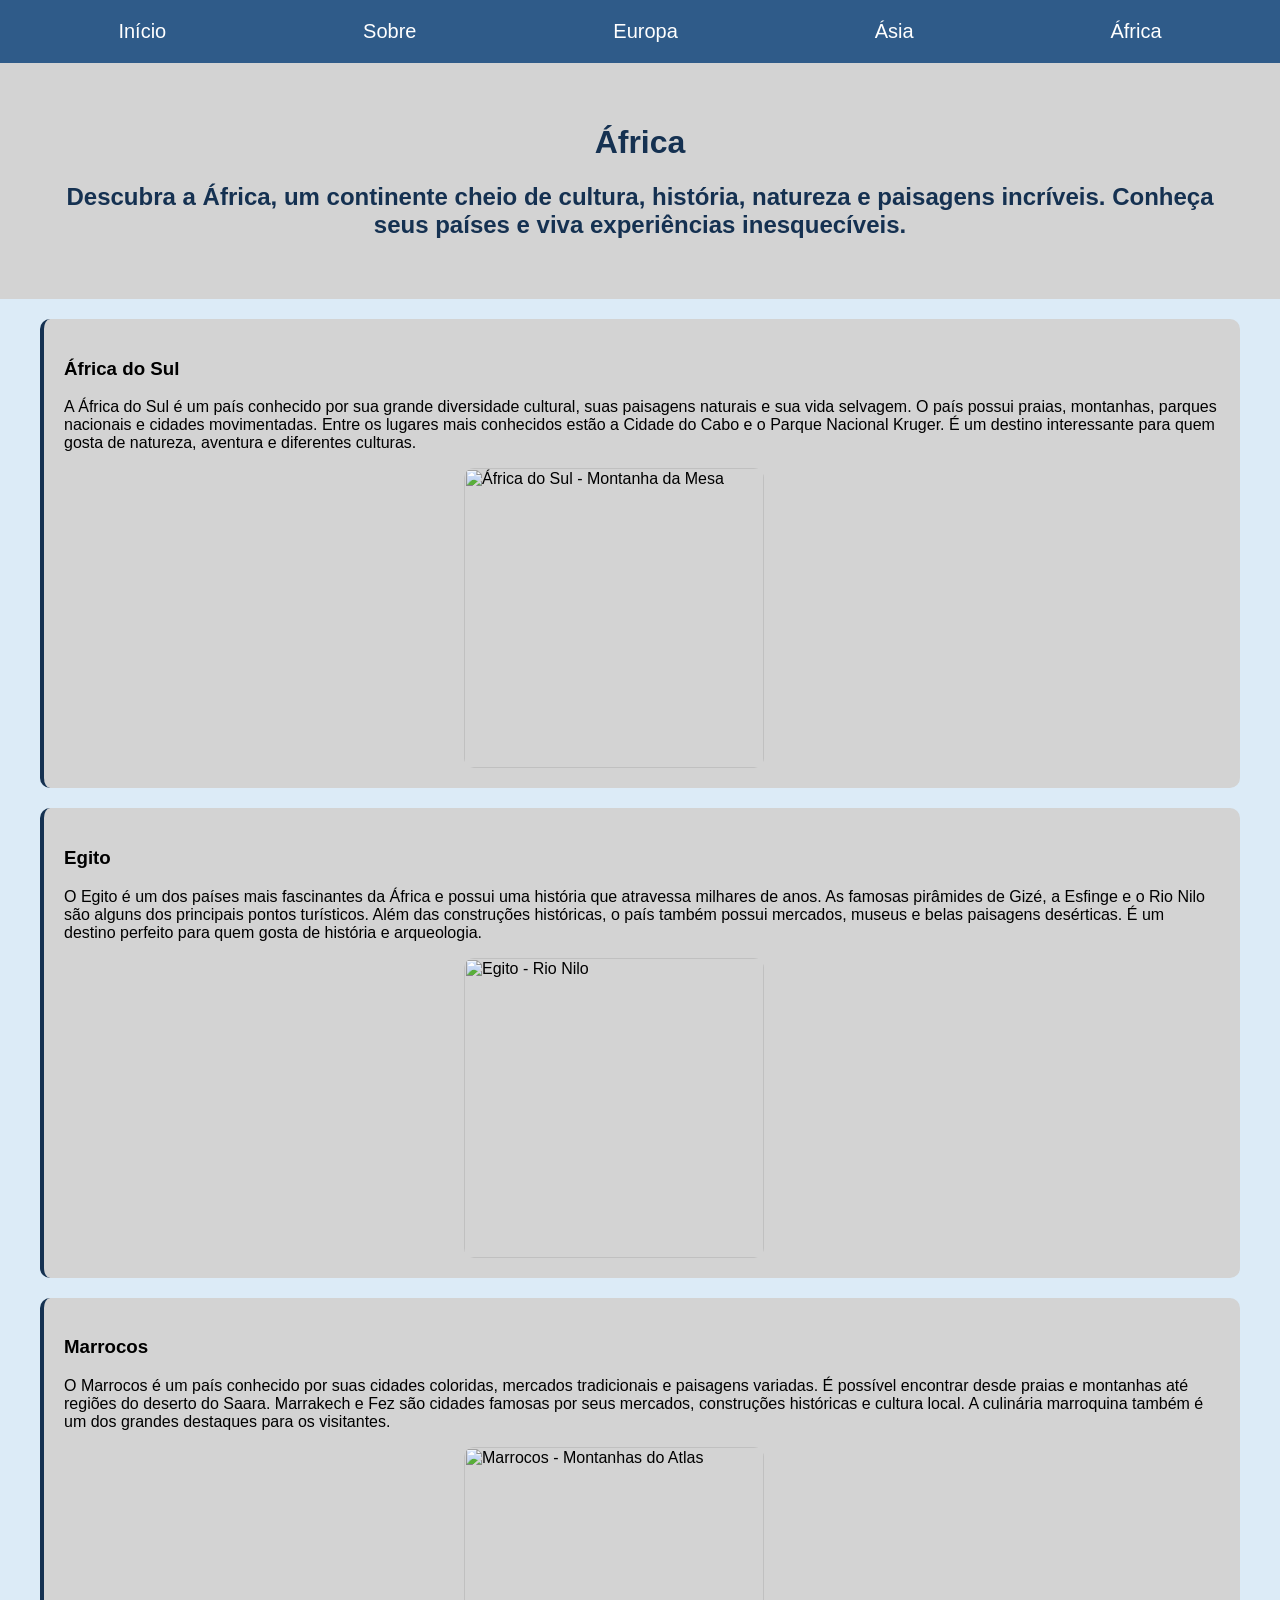
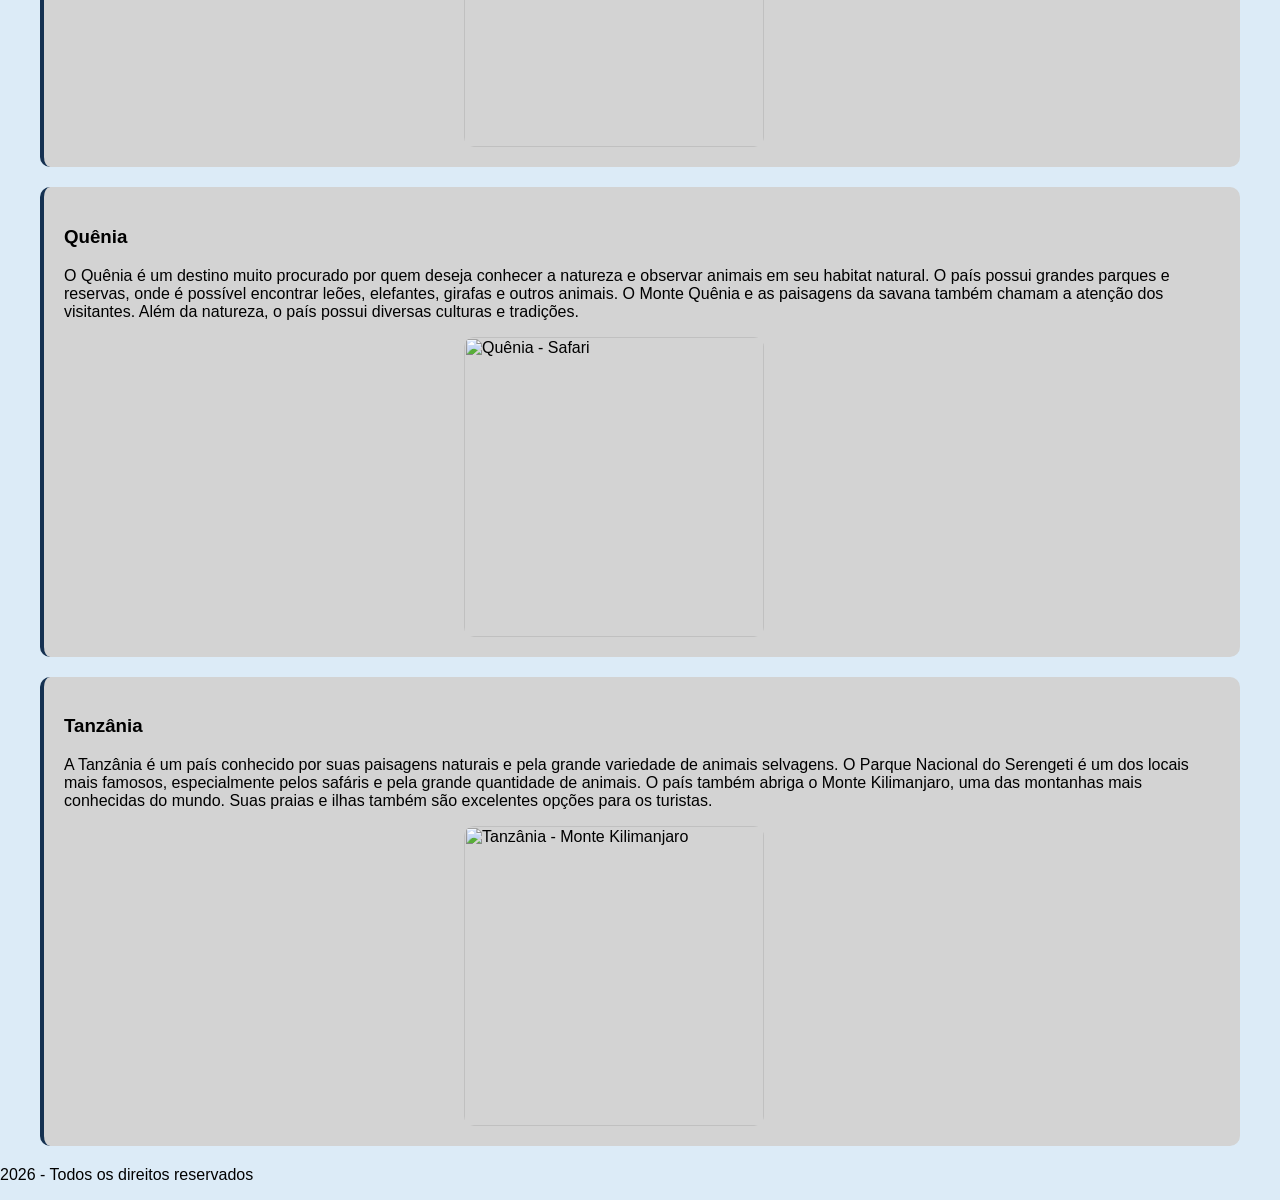
==== africa.html @ 0f2f2497 "Add files via upload" ====
<html>
    <head>
        <meta charset="UTF-8">
        <title>África - Viagens</title>
        <link rel="stylesheet" href="style.css">
    </head>
    <body>
        <div id="Barra">
            <a href="index.html">Início</a>
            <a href="#sobre">Sobre</a>
            <a href="europa.html">Europa</a>
            <a href="asia.html">Ásia</a>
            <a href="africa.html">África</a>
        </div>
        <div id="Cabeçalho">
            <h1>África</h1>
            <h2>Descubra a África, um continente cheio de cultura, história, natureza e paisagens incríveis. Conheça seus países e viva experiências inesquecíveis.</h2>
        </div>
        <div class="ContainerPaíses">
            <section class="País">
                <h3>África do Sul</h3>
                <p>A África do Sul é um país conhecido por sua grande diversidade cultural, suas paisagens naturais e sua vida selvagem. O país possui praias, montanhas, parques nacionais e cidades movimentadas. Entre os lugares mais conhecidos estão a Cidade do Cabo e o Parque Nacional Kruger. É um destino interessante para quem gosta de natureza, aventura e diferentes culturas.</p>
                <img src="https://commons.wikimedia.org/wiki/Special:Redirect/file/Table%20Mountain%20-%20South%20Africa%20%282418536788%29.jpg" alt="África do Sul - Montanha da Mesa">
            </section>
            <section class="País">
                <h3>Egito</h3>
                <p>O Egito é um dos países mais fascinantes da África e possui uma história que atravessa milhares de anos. As famosas pirâmides de Gizé, a Esfinge e o Rio Nilo são alguns dos principais pontos turísticos. Além das construções históricas, o país também possui mercados, museus e belas paisagens desérticas. É um destino perfeito para quem gosta de história e arqueologia.</p>
                <img src="https://encrypted-tbn0.gstatic.com/images?q=tbn:ANd9GcQ49onwTUkB6r-H8vxDfsbdpTFl0R8nnDP4jQw5fZYQ_w&s=10" alt="Egito - Rio Nilo">
            </section>
            <section class="País">
                <h3>Marrocos</h3>
                <p>O Marrocos é um país conhecido por suas cidades coloridas, mercados tradicionais e paisagens variadas. É possível encontrar desde praias e montanhas até regiões do deserto do Saara. Marrakech e Fez são cidades famosas por seus mercados, construções históricas e cultura local. A culinária marroquina também é um dos grandes destaques para os visitantes.</p>
                <img src="https://commons.wikimedia.org/wiki/Special:Redirect/file/Atlas%20Mountains.jpg" alt="Marrocos - Montanhas do Atlas">
            </section>
            <section class="País">
                <h3>Quênia</h3>
                <p>O Quênia é um destino muito procurado por quem deseja conhecer a natureza e observar animais em seu habitat natural. O país possui grandes parques e reservas, onde é possível encontrar leões, elefantes, girafas e outros animais. O Monte Quênia e as paisagens da savana também chamam a atenção dos visitantes. Além da natureza, o país possui diversas culturas e tradições.</p>
                <img src="https://commons.wikimedia.org/wiki/Special:Redirect/file/Kenya%20safari.jpg" alt="Quênia - Safari">
            </section>
            <section class="País">
                <h3>Tanzânia</h3>
                <p>A Tanzânia é um país conhecido por suas paisagens naturais e pela grande variedade de animais selvagens. O Parque Nacional do Serengeti é um dos locais mais famosos, especialmente pelos safáris e pela grande quantidade de animais. O país também abriga o Monte Kilimanjaro, uma das montanhas mais conhecidas do mundo. Suas praias e ilhas também são excelentes opções para os turistas.</p>
                <img src="https://commons.wikimedia.org/wiki/Special:Redirect/file/Mount%20Kilimanjaro.jpg" alt="Tanzânia - Monte Kilimanjaro">
            </section>
        </div>
    </body>
    <foot>
        <p>2026 -  Todos os direitos reservados</p>
    </foot>
  </html>
---- style.css ----
body{
    box-sizing: border-box;
    font-family: Arial;
    background-color: #DCEBF7;
    margin: 0;
    transition: ease-in;
}
a{
    text-decoration: none;
    color: white;
}
#Barra{
    background-color:#2F5B89;
    text-align: center;
    text-decoration: none;
    padding: 20px;
    display: flex;
    justify-content: space-around;
    font-size: 20px;
    position: sticky;
}
#Cabeçalho{
    background-color: #D3D3D3;
    padding: 40px;
    text-align: center;
    color: #153151;
}
.IndexSec{
    background-color: #D3D3D3;
    padding: 30px;
    margin: 10px;
    border-radius: 10px;
    font-size: 18px;
    border-left: 4px solid #153151;
}
.IndexSec h1{
    color:#153151;
}
.IndexSec p{
    margin: 30px;
}
.IndexSec:hover{
    transition: box-shadow 0.5s ease;
    box-shadow: 5px 5px 10px grey;
}
#fotosindex{
    display: flex;
    justify-content: center;
    align-items: center;
    gap: 30px;
}
.IndexImg{
    width: 300px;
    height: 200px;
    border-radius: 10px;
    margin: 0 0 10px 0;
}
.IndexImg:hover{
    transition: box-shadow 0.5s ease;
    box-shadow: 5px 5px 10px grey;
}
footer{
    background-color: #153151;
    padding: 10px;
    color: white;
    text-align: center;
}
.ContainerPaíses{
    justify-content: center;
    align-items: center;
    margin: 20px;
}
.País{
    gap:10px;
    background-color: #D3D3D3;
    margin: 20px;
    padding: 20px;
    border-radius: 10px;
    border-left: 4px solid #153151;
}
.País:hover{
    transition: box-shadow 0.5s ease;
    box-shadow: 5px 5px 10px grey;
}
.País img{
    width: 300px;
    height: 300px;
    border-radius: 10px;
    margin: 0 0 0 400px;
}
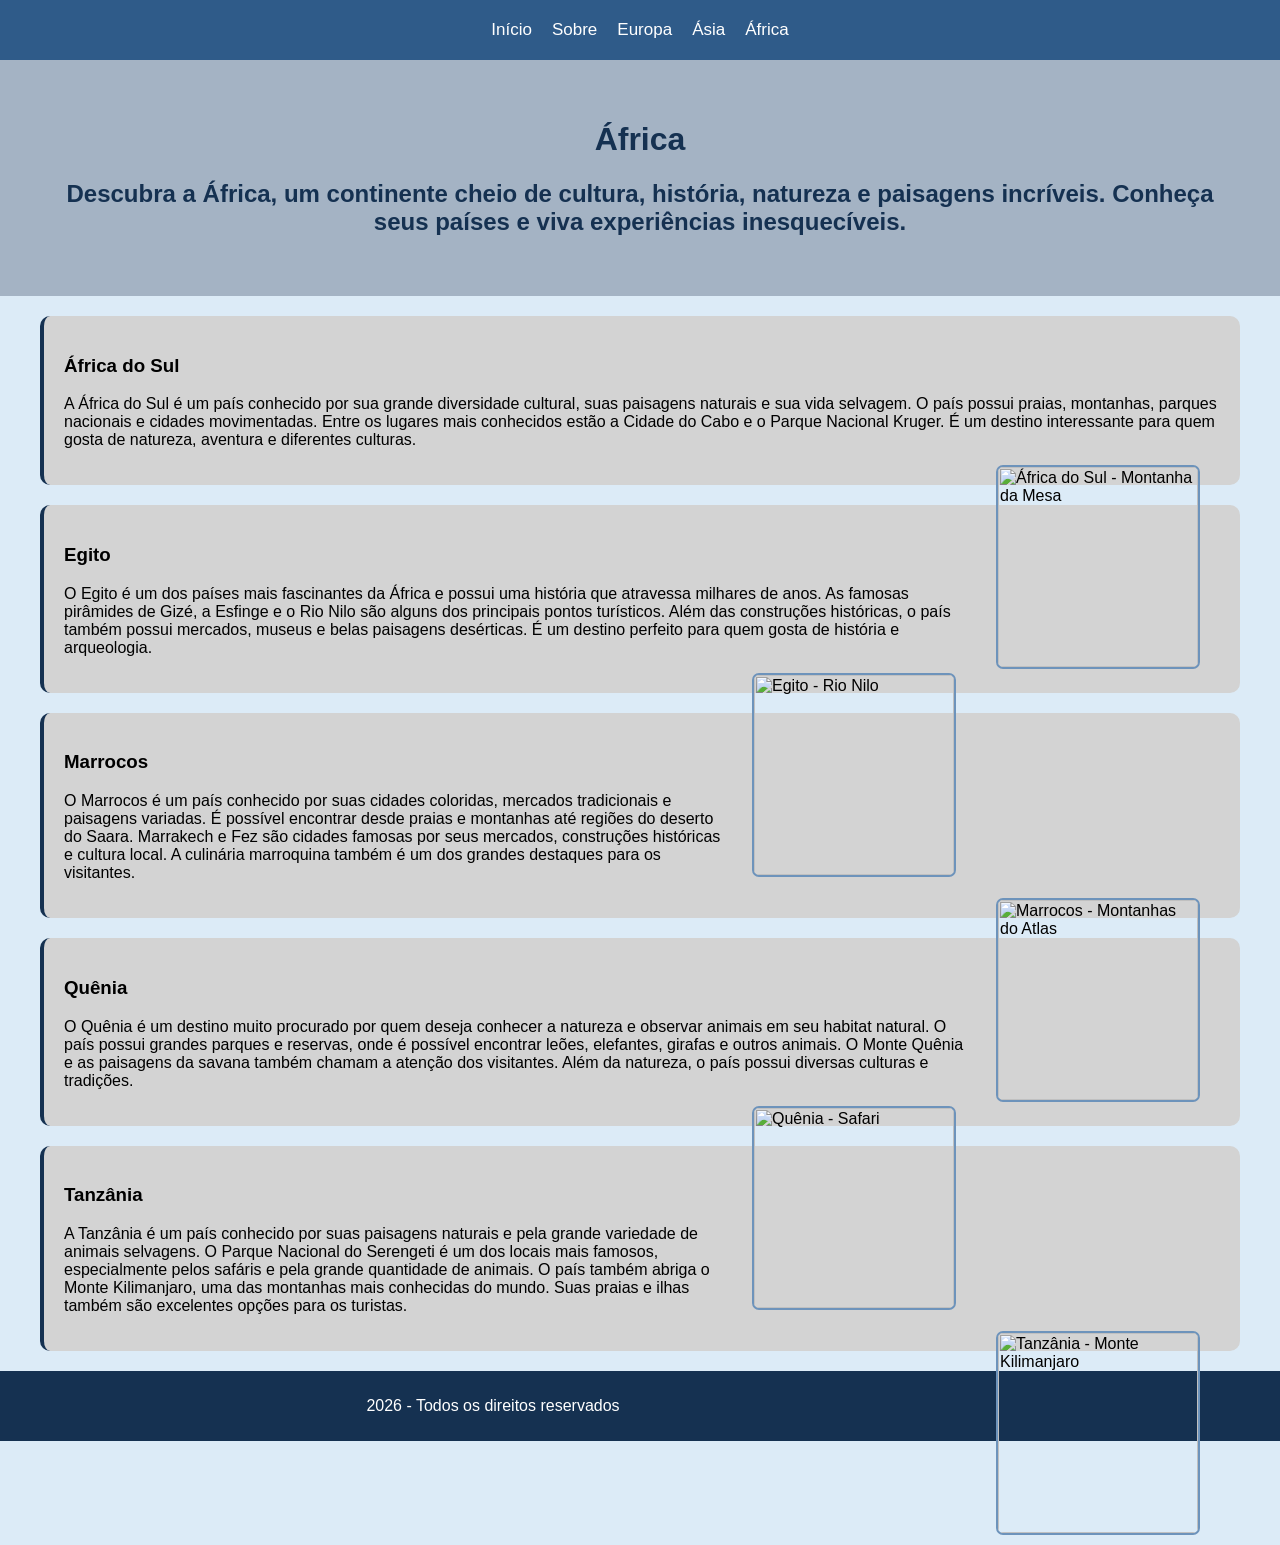
==== commit 89398f2b: "Mudanças 29-09" ====
--- a/africa.html
+++ b/africa.html
@@ -44,7 +44,7 @@
             </section>
         </div>
     </body>
-    <foot>
+    <footer>
         <p>2026 -  Todos os direitos reservados</p>
-    </foot>
+    </footer>
   </html>
--- a/style.css
+++ b/style.css
@@ -1,3 +1,8 @@
+html {
+    scroll-behavior: smooth;
+    position: relative;
+}
+
 body{
     box-sizing: border-box;
     font-family: Arial;
@@ -15,12 +20,29 @@
     text-decoration: none;
     padding: 20px;
     display: flex;
-    justify-content: space-around;
-    font-size: 20px;
+    gap: 20px;
+    font-size: 17px;
     position: sticky;
+    align-items: center;
+    justify-content: center;
 }
+
+#Barra #título {
+    font-size: 10px;
+    text-align: center;
+    color: #D3D3D3;
+}
+
+#Barra p{
+    margin-top: 0px;    
+}
+
+#Barra h1{
+    margin-bottom: 0px;
+}
+
 #Cabeçalho{
-    background-color: #D3D3D3;
+    background-color: #a4b3c4;
     padding: 40px;
     text-align: center;
     color: #153151;
@@ -83,8 +105,10 @@
     box-shadow: 5px 5px 10px grey;
 }
 .País img{
-    width: 300px;
-    height: 300px;
-    border-radius: 10px;
-    margin: 0 0 0 400px;
+  float: right;
+  width: 200px;
+  height: auto;
+  margin: 0 20px 10px 20px;
+  border: 2px solid #6d93bb;
+  border-radius: 7px;
 }
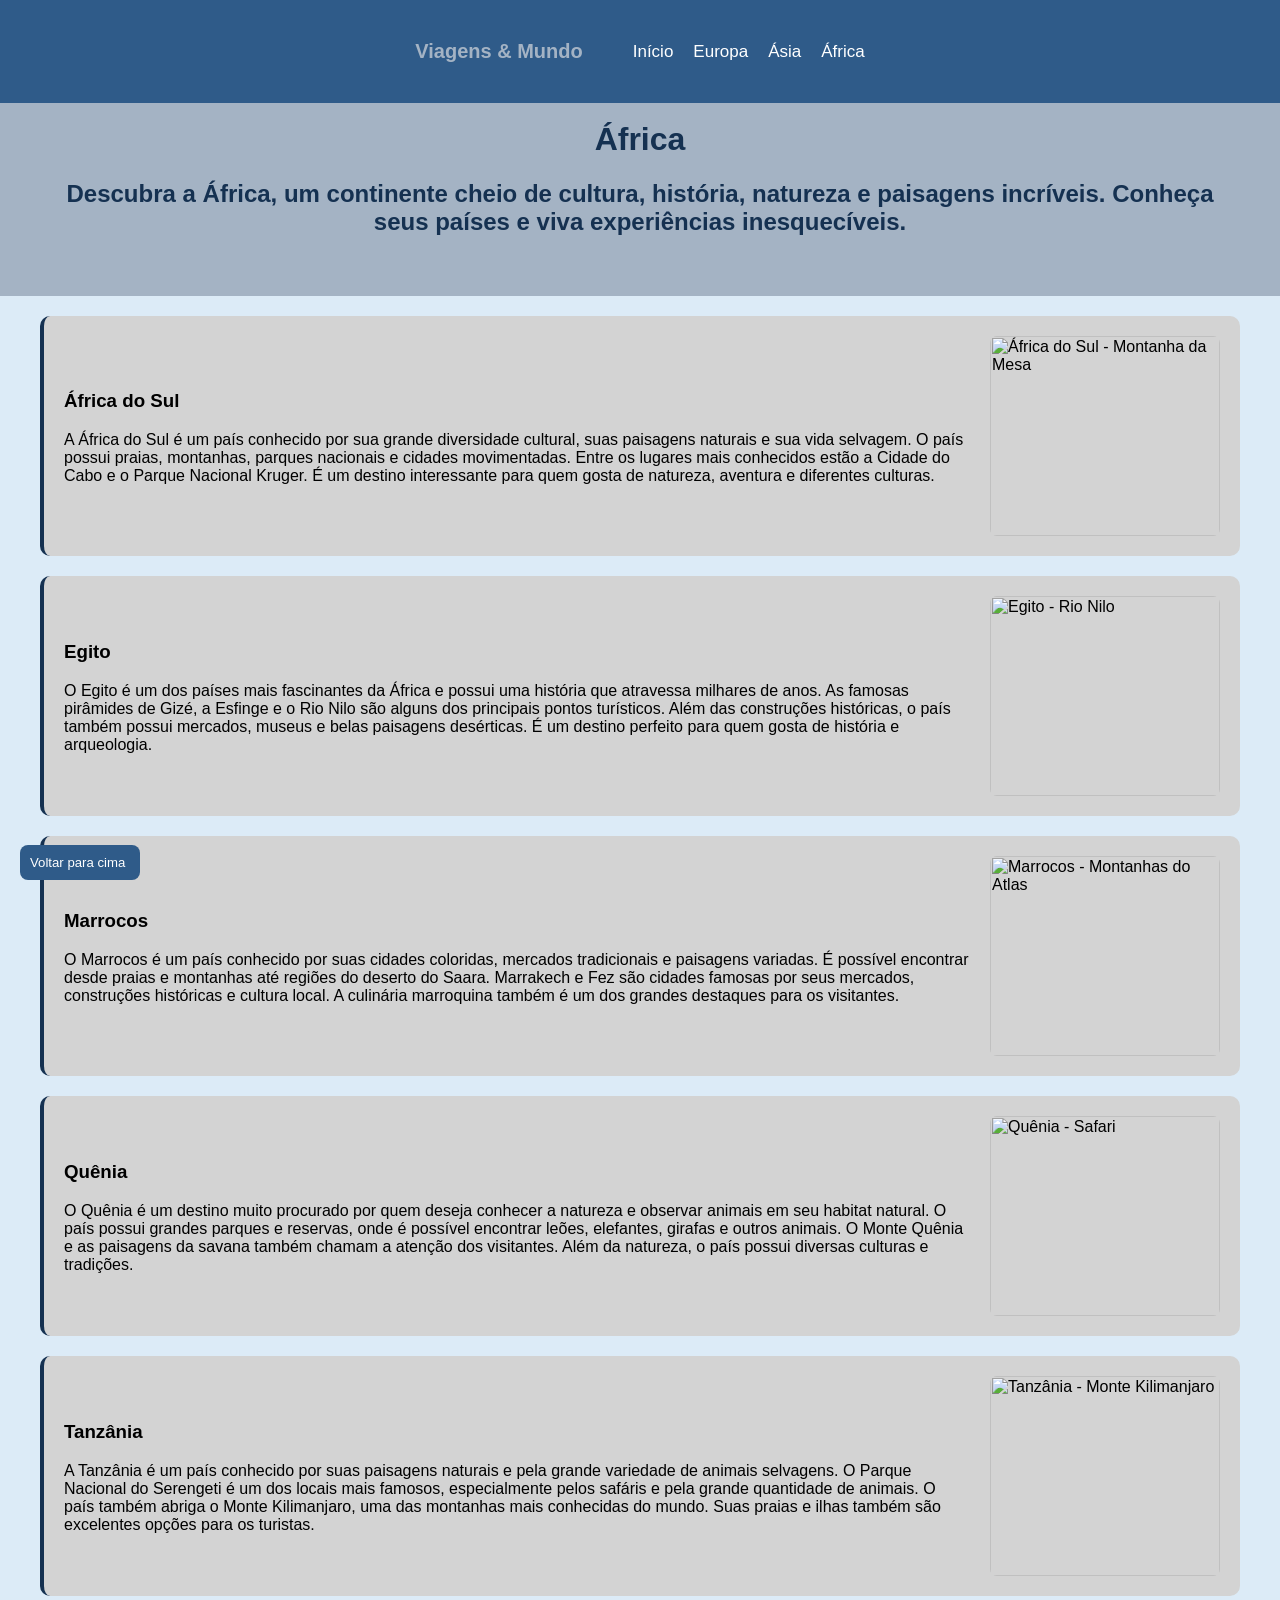
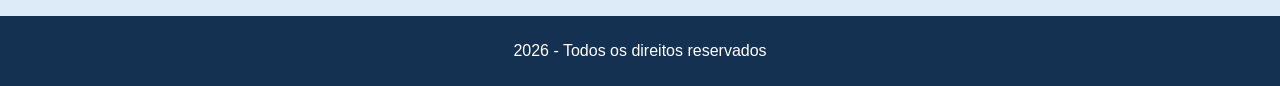
==== commit ff95d475: "Mudanças 29-09" ====
--- a/africa.html
+++ b/africa.html
@@ -6,8 +6,10 @@
     </head>
     <body>
         <div id="Barra">
+            <div id="Logo">
+                <p>Viagens & Mundo</p>
+            </div>
             <a href="index.html">Início</a>
-            <a href="#sobre">Sobre</a>
             <a href="europa.html">Europa</a>
             <a href="asia.html">Ásia</a>
             <a href="africa.html">África</a>
@@ -18,31 +20,42 @@
         </div>
         <div class="ContainerPaíses">
             <section class="País">
-                <h3>África do Sul</h3>
-                <p>A África do Sul é um país conhecido por sua grande diversidade cultural, suas paisagens naturais e sua vida selvagem. O país possui praias, montanhas, parques nacionais e cidades movimentadas. Entre os lugares mais conhecidos estão a Cidade do Cabo e o Parque Nacional Kruger. É um destino interessante para quem gosta de natureza, aventura e diferentes culturas.</p>
+                <div>
+                    <h3>África do Sul</h3>
+                    <p>A África do Sul é um país conhecido por sua grande diversidade cultural, suas paisagens naturais e sua vida selvagem. O país possui praias, montanhas, parques nacionais e cidades movimentadas. Entre os lugares mais conhecidos estão a Cidade do Cabo e o Parque Nacional Kruger. É um destino interessante para quem gosta de natureza, aventura e diferentes culturas.</p>
+                </div>
                 <img src="https://commons.wikimedia.org/wiki/Special:Redirect/file/Table%20Mountain%20-%20South%20Africa%20%282418536788%29.jpg" alt="África do Sul - Montanha da Mesa">
             </section>
             <section class="País">
-                <h3>Egito</h3>
-                <p>O Egito é um dos países mais fascinantes da África e possui uma história que atravessa milhares de anos. As famosas pirâmides de Gizé, a Esfinge e o Rio Nilo são alguns dos principais pontos turísticos. Além das construções históricas, o país também possui mercados, museus e belas paisagens desérticas. É um destino perfeito para quem gosta de história e arqueologia.</p>
+                <div>
+                    <h3>Egito</h3>
+                    <p>O Egito é um dos países mais fascinantes da África e possui uma história que atravessa milhares de anos. As famosas pirâmides de Gizé, a Esfinge e o Rio Nilo são alguns dos principais pontos turísticos. Além das construções históricas, o país também possui mercados, museus e belas paisagens desérticas. É um destino perfeito para quem gosta de história e arqueologia.</p>
+                </div>
                 <img src="https://encrypted-tbn0.gstatic.com/images?q=tbn:ANd9GcQ49onwTUkB6r-H8vxDfsbdpTFl0R8nnDP4jQw5fZYQ_w&s=10" alt="Egito - Rio Nilo">
             </section>
             <section class="País">
-                <h3>Marrocos</h3>
-                <p>O Marrocos é um país conhecido por suas cidades coloridas, mercados tradicionais e paisagens variadas. É possível encontrar desde praias e montanhas até regiões do deserto do Saara. Marrakech e Fez são cidades famosas por seus mercados, construções históricas e cultura local. A culinária marroquina também é um dos grandes destaques para os visitantes.</p>
+                <div>
+                    <h3>Marrocos</h3>
+                    <p>O Marrocos é um país conhecido por suas cidades coloridas, mercados tradicionais e paisagens variadas. É possível encontrar desde praias e montanhas até regiões do deserto do Saara. Marrakech e Fez são cidades famosas por seus mercados, construções históricas e cultura local. A culinária marroquina também é um dos grandes destaques para os visitantes.</p>
+                </div>
                 <img src="https://commons.wikimedia.org/wiki/Special:Redirect/file/Atlas%20Mountains.jpg" alt="Marrocos - Montanhas do Atlas">
             </section>
             <section class="País">
-                <h3>Quênia</h3>
-                <p>O Quênia é um destino muito procurado por quem deseja conhecer a natureza e observar animais em seu habitat natural. O país possui grandes parques e reservas, onde é possível encontrar leões, elefantes, girafas e outros animais. O Monte Quênia e as paisagens da savana também chamam a atenção dos visitantes. Além da natureza, o país possui diversas culturas e tradições.</p>
+                <div>
+                    <h3>Quênia</h3>
+                    <p>O Quênia é um destino muito procurado por quem deseja conhecer a natureza e observar animais em seu habitat natural. O país possui grandes parques e reservas, onde é possível encontrar leões, elefantes, girafas e outros animais. O Monte Quênia e as paisagens da savana também chamam a atenção dos visitantes. Além da natureza, o país possui diversas culturas e tradições.</p>
+                </div>
                 <img src="https://commons.wikimedia.org/wiki/Special:Redirect/file/Kenya%20safari.jpg" alt="Quênia - Safari">
             </section>
             <section class="País">
-                <h3>Tanzânia</h3>
-                <p>A Tanzânia é um país conhecido por suas paisagens naturais e pela grande variedade de animais selvagens. O Parque Nacional do Serengeti é um dos locais mais famosos, especialmente pelos safáris e pela grande quantidade de animais. O país também abriga o Monte Kilimanjaro, uma das montanhas mais conhecidas do mundo. Suas praias e ilhas também são excelentes opções para os turistas.</p>
+                <div>
+                    <h3>Tanzânia</h3>
+                    <p>A Tanzânia é um país conhecido por suas paisagens naturais e pela grande variedade de animais selvagens. O Parque Nacional do Serengeti é um dos locais mais famosos, especialmente pelos safáris e pela grande quantidade de animais. O país também abriga o Monte Kilimanjaro, uma das montanhas mais conhecidas do mundo. Suas praias e ilhas também são excelentes opções para os turistas.</p>
+                </div>
                 <img src="https://commons.wikimedia.org/wiki/Special:Redirect/file/Mount%20Kilimanjaro.jpg" alt="Tanzânia - Monte Kilimanjaro">
             </section>
         </div>
+        <a id="voltar" href="#Cabeçalho">Voltar para cima</a>
     </body>
     <footer>
         <p>2026 -  Todos os direitos reservados</p>
--- a/style.css
+++ b/style.css
@@ -1,3 +1,7 @@
+*{
+    box-sizing: border-box;
+}
+
 html {
     scroll-behavior: smooth;
     position: relative;
@@ -14,6 +18,29 @@
     text-decoration: none;
     color: white;
 }
+
+#Logo{
+    color: #a4b3c4;
+    font-size: 20px;
+    font-weight: bold;
+    margin-top: 20px;
+    margin-right: 30px;
+}
+
+#voltar{
+    background-color: #2F5B89;
+    color: white;
+    padding: 10px;
+    border-radius: 8px;
+    font-size: 13.2px;
+    width: 120px;
+    align-items: center;
+    z-index: 1;
+    position: fixed;
+    bottom: 20px;
+    margin-left: 20px;
+}
+
 #Barra{
     background-color:#2F5B89;
     text-align: center;
@@ -21,10 +48,13 @@
     padding: 20px;
     display: flex;
     gap: 20px;
+    top:0;
     font-size: 17px;
-    position: sticky;
+    position: fixed;
     align-items: center;
     justify-content: center;
+    width: 100%;
+    left: 0;
 }
 
 #Barra #título {
@@ -44,6 +74,7 @@
 #Cabeçalho{
     background-color: #a4b3c4;
     padding: 40px;
+    margin-top: 60px;
     text-align: center;
     color: #153151;
 }
@@ -52,11 +83,10 @@
     padding: 30px;
     margin: 10px;
     border-radius: 10px;
-    font-size: 18px;
     border-left: 4px solid #153151;
 }
 .IndexSec h1{
-    color:#153151;
+    font-size: 25px;
 }
 .IndexSec p{
     margin: 30px;
@@ -93,22 +123,26 @@
     margin: 20px;
 }
 .País{
-    gap:10px;
+    display: flex;
+    align-items: center;
+    gap: 20px;
     background-color: #D3D3D3;
     margin: 20px;
     padding: 20px;
     border-radius: 10px;
     border-left: 4px solid #153151;
 }
+
+.País div {
+    flex: 1;
+}
+
 .País:hover{
     transition: box-shadow 0.5s ease;
     box-shadow: 5px 5px 10px grey;
 }
 .País img{
-  float: right;
-  width: 200px;
-  height: auto;
-  margin: 0 20px 10px 20px;
-  border: 2px solid #6d93bb;
+  width: 230px;
+  height: 200px;
   border-radius: 7px;
 }
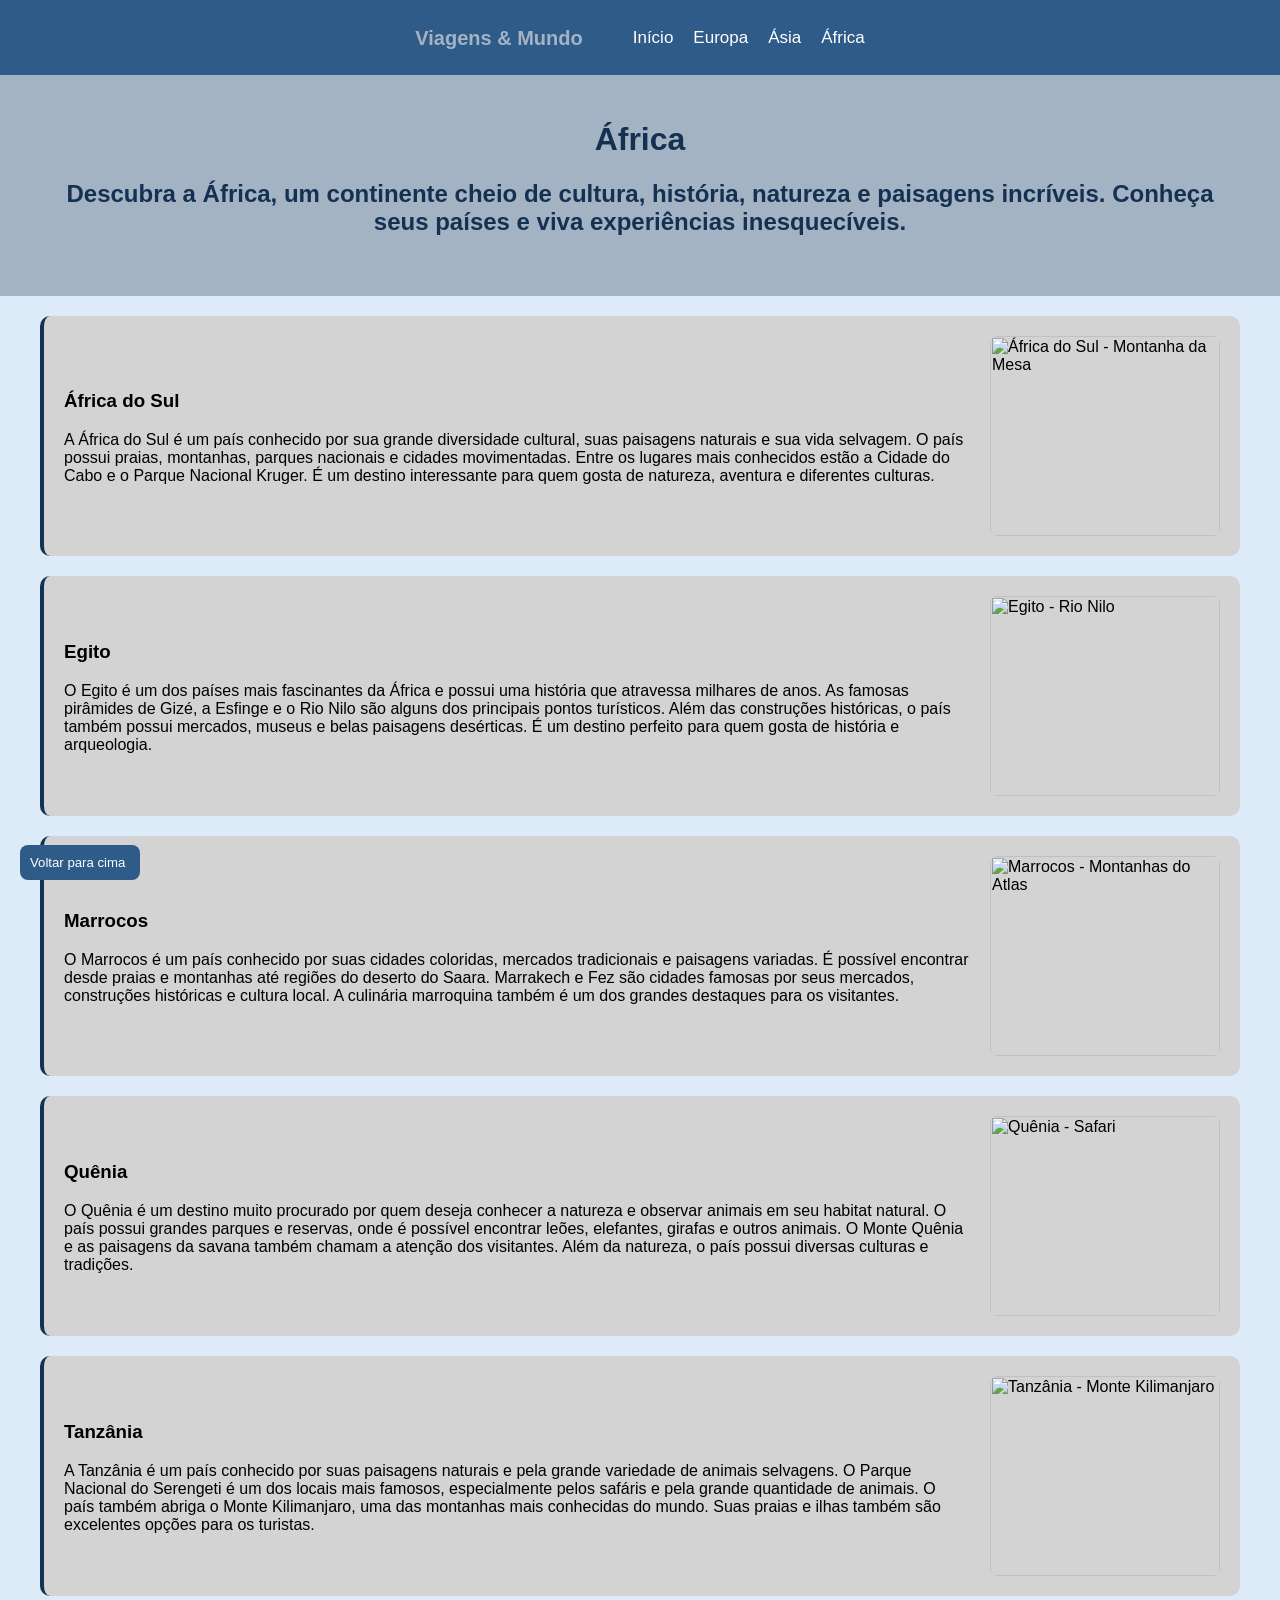
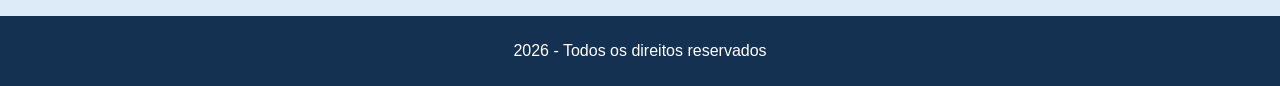
==== commit 36feca40: "Mudanças 29-09" ====
--- a/africa.html
+++ b/africa.html
@@ -56,8 +56,8 @@
             </section>
         </div>
         <a id="voltar" href="#Cabeçalho">Voltar para cima</a>
+        <footer>
+            <p>2026 -  Todos os direitos reservados</p>
+        </footer>
     </body>
-    <footer>
-        <p>2026 -  Todos os direitos reservados</p>
-    </footer>
   </html>
--- a/style.css
+++ b/style.css
@@ -23,7 +23,7 @@
     color: #a4b3c4;
     font-size: 20px;
     font-weight: bold;
-    margin-top: 20px;
+    margin-top: 2px;
     margin-right: 30px;
 }
 
@@ -34,7 +34,7 @@
     border-radius: 8px;
     font-size: 13.2px;
     width: 120px;
-    align-items: center;
+    justify-content: center;
     z-index: 1;
     position: fixed;
     bottom: 20px;
@@ -45,7 +45,7 @@
     background-color:#2F5B89;
     text-align: center;
     text-decoration: none;
-    padding: 20px;
+    padding: 5px;
     display: flex;
     gap: 20px;
     top:0;
@@ -57,19 +57,6 @@
     left: 0;
 }
 
-#Barra #título {
-    font-size: 10px;
-    text-align: center;
-    color: #D3D3D3;
-}
-
-#Barra p{
-    margin-top: 0px;    
-}
-
-#Barra h1{
-    margin-bottom: 0px;
-}
 
 #Cabeçalho{
     background-color: #a4b3c4;
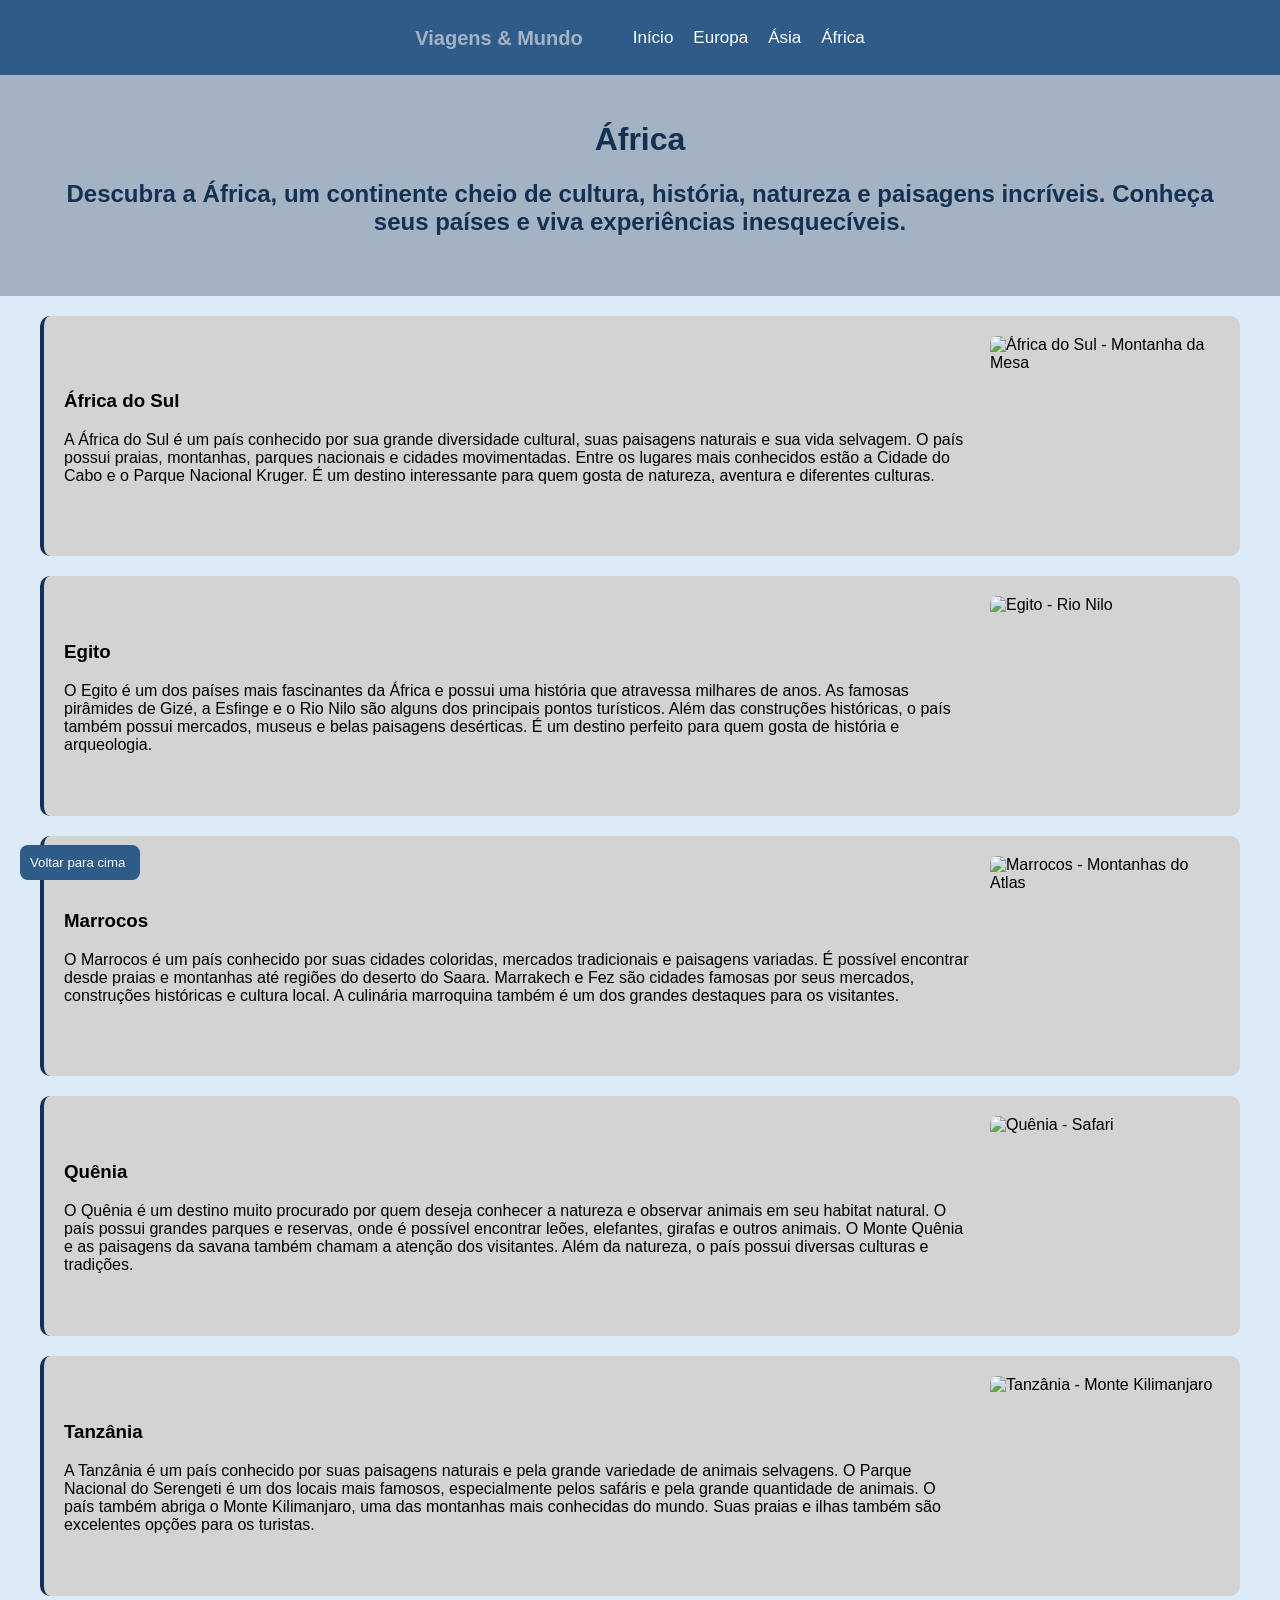
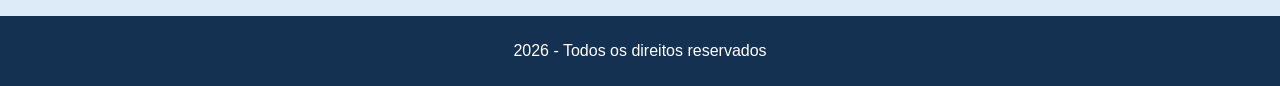
==== commit ed95df41: "Arrumando erro semântico" ====
--- a/africa.html
+++ b/africa.html
@@ -1,3 +1,4 @@
+<!DOCTYPE html>
 <html>
     <head>
         <meta charset="UTF-8">
